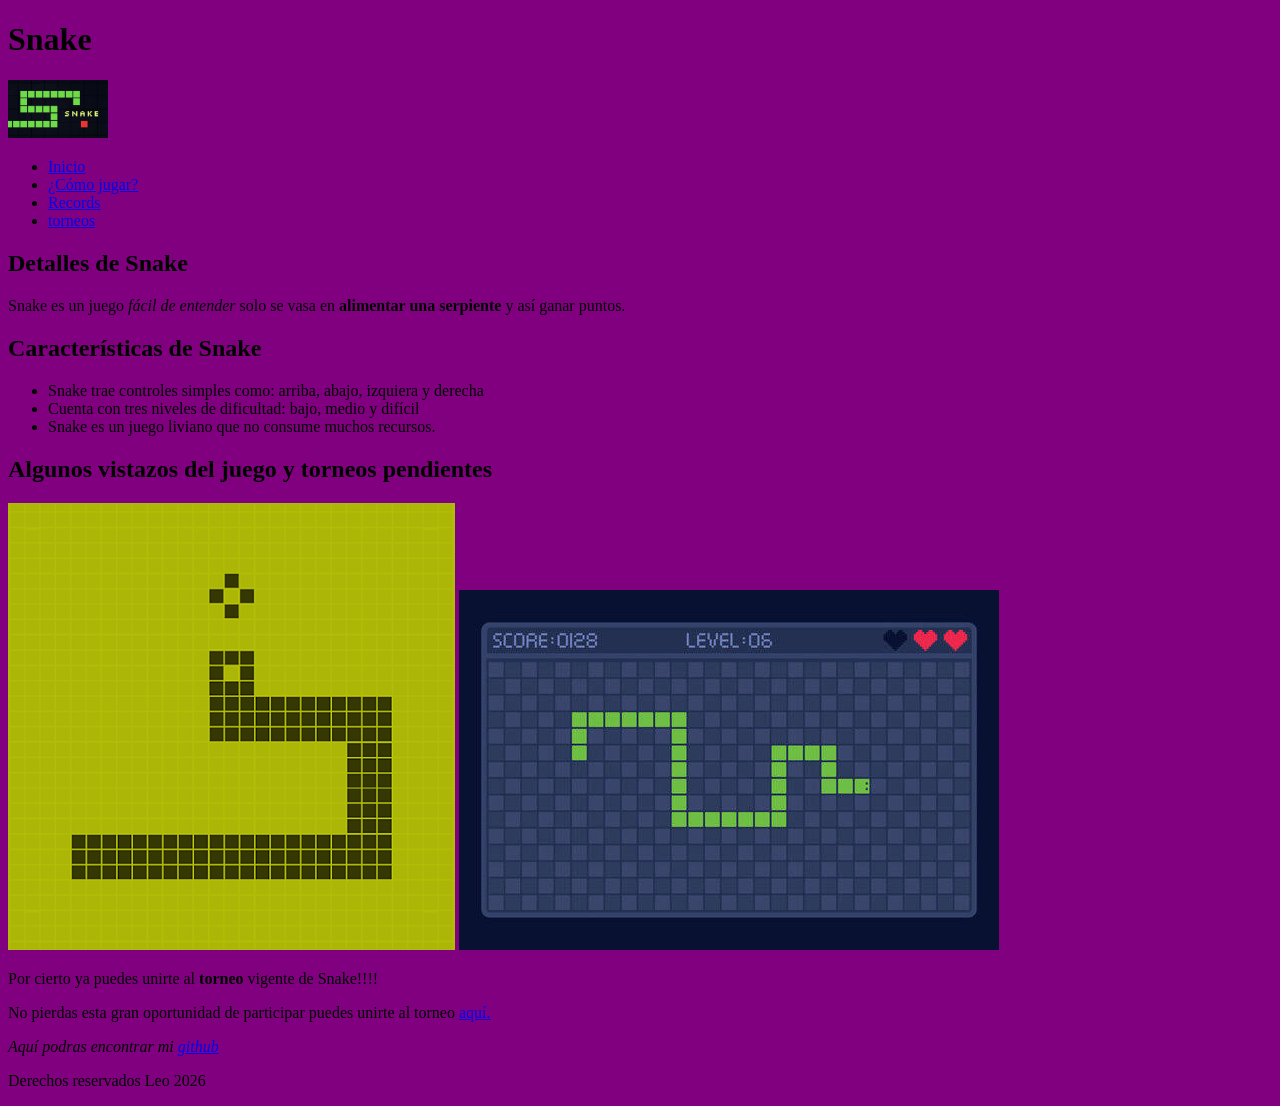
==== index.html @ 1b9b4c47 "Primera página Snake con html y css version inicial" ====
<!DOCTYPE html>
<html lang="es">

<head>
    <meta charset="UTF-8">
    <meta name="viewport" content="width=device-width, initial-scale=1.0">
    <title>Portada</title>
    <link rel="stylesheet" href="css/estilos.css">
</head>


<body>
    <header>
        <h1>Snake</h1>
        <a href="index.html"> <img src="imagenes/images.jpg" alt="serpiente pixeleada" style="width: 100px;"></a>
        <nav>
            <ul>
                <li>
                    <a href="index.html">Inicio</a>
                </li>
                <li>
                    <a href="como-jugar.html">¿Cómo jugar?</a>
                </li>
                <li>
                    <a href="records.html">Records</a>
                </li>
                <li>
                    <a href="torneo.html">torneos</a>
                </li>
            </ul>
        </nav>
    </header>
    <main>
        <section>
            <h2>Detalles de Snake</h2>
            <p>Snake es un juego <em>fácil de entender</em> solo se vasa en <strong>alimentar una serpiente </strong> y
                así ganar puntos.</p>

        </section>

        <section>
            <h2>Características de Snake</h2>

            <ul>
                <li>
                    Snake trae controles simples como: arriba, abajo, izquiera y derecha
                </li>
                <li>
                    Cuenta con tres niveles de dificultad: bajo, medio y difícil
                </li>
                <li>
                    Snake es un juego liviano que no consume muchos recursos.
                </li>

            </ul>

        </section>
        <section>
            <h2>Algunos vistazos del juego y torneos pendientes</h2>
            <img src="imagenes/images.png" alt="Serpiente pixeleada a punto de comer una manzana">
            <img src="imagenes/images(2).jpg" alt="Serpiente de color verde a punto de comer una manzana">

            <p>Por cierto ya puedes unirte al <strong>torneo</strong> vigente de Snake!!!!
            </p>
            <p>No pierdas esta gran oportunidad de participar puedes unirte al torneo <a href="torneo.html">aquí.</a>
            </p>

        </section>


    </main>

    <footer>
        <address>
            Aquí podras encontrar mi <a href="https://github.com/cloexx?tab=repositories">github</a>
        </address>
        <p>Derechos reservados Leo 2026</p>
    </footer>

</body>

</html>
---- css/estilos.css ----
body {
    background-color: purple;
}
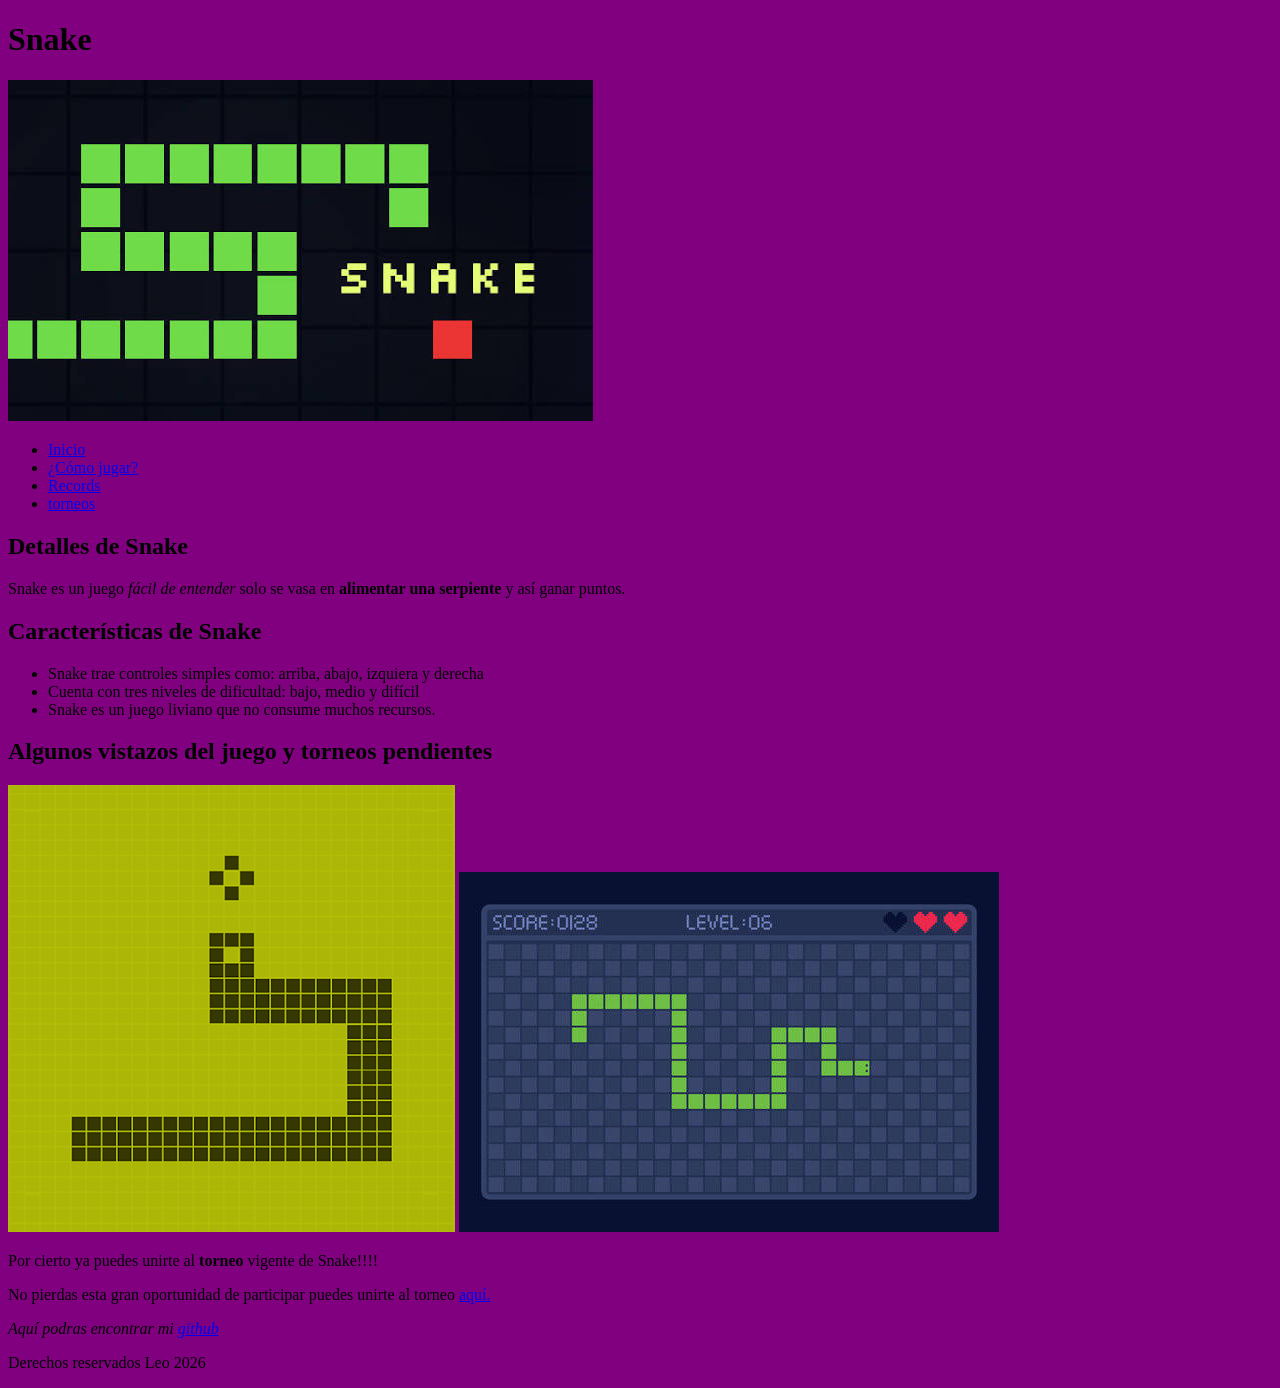
==== commit 041187e7: "Cambio del estilo de widht en etiqueta html a CSS" ====
--- a/index.html
+++ b/index.html
@@ -12,7 +12,7 @@
 <body>
     <header>
         <h1>Snake</h1>
-        <a href="index.html"> <img src="imagenes/images.jpg" alt="serpiente pixeleada" style="width: 100px;"></a>
+        <a href="index.html"> <img src="imagenes/images.jpg" alt="serpiente pixeleada"></a>
         <nav>
             <ul>
                 <li>
--- a/css/estilos.css
+++ b/css/estilos.css
@@ -1,3 +1,8 @@
 body {
     background-color: purple;
+}
+
+#logo {
+
+    width: 200px;
 }
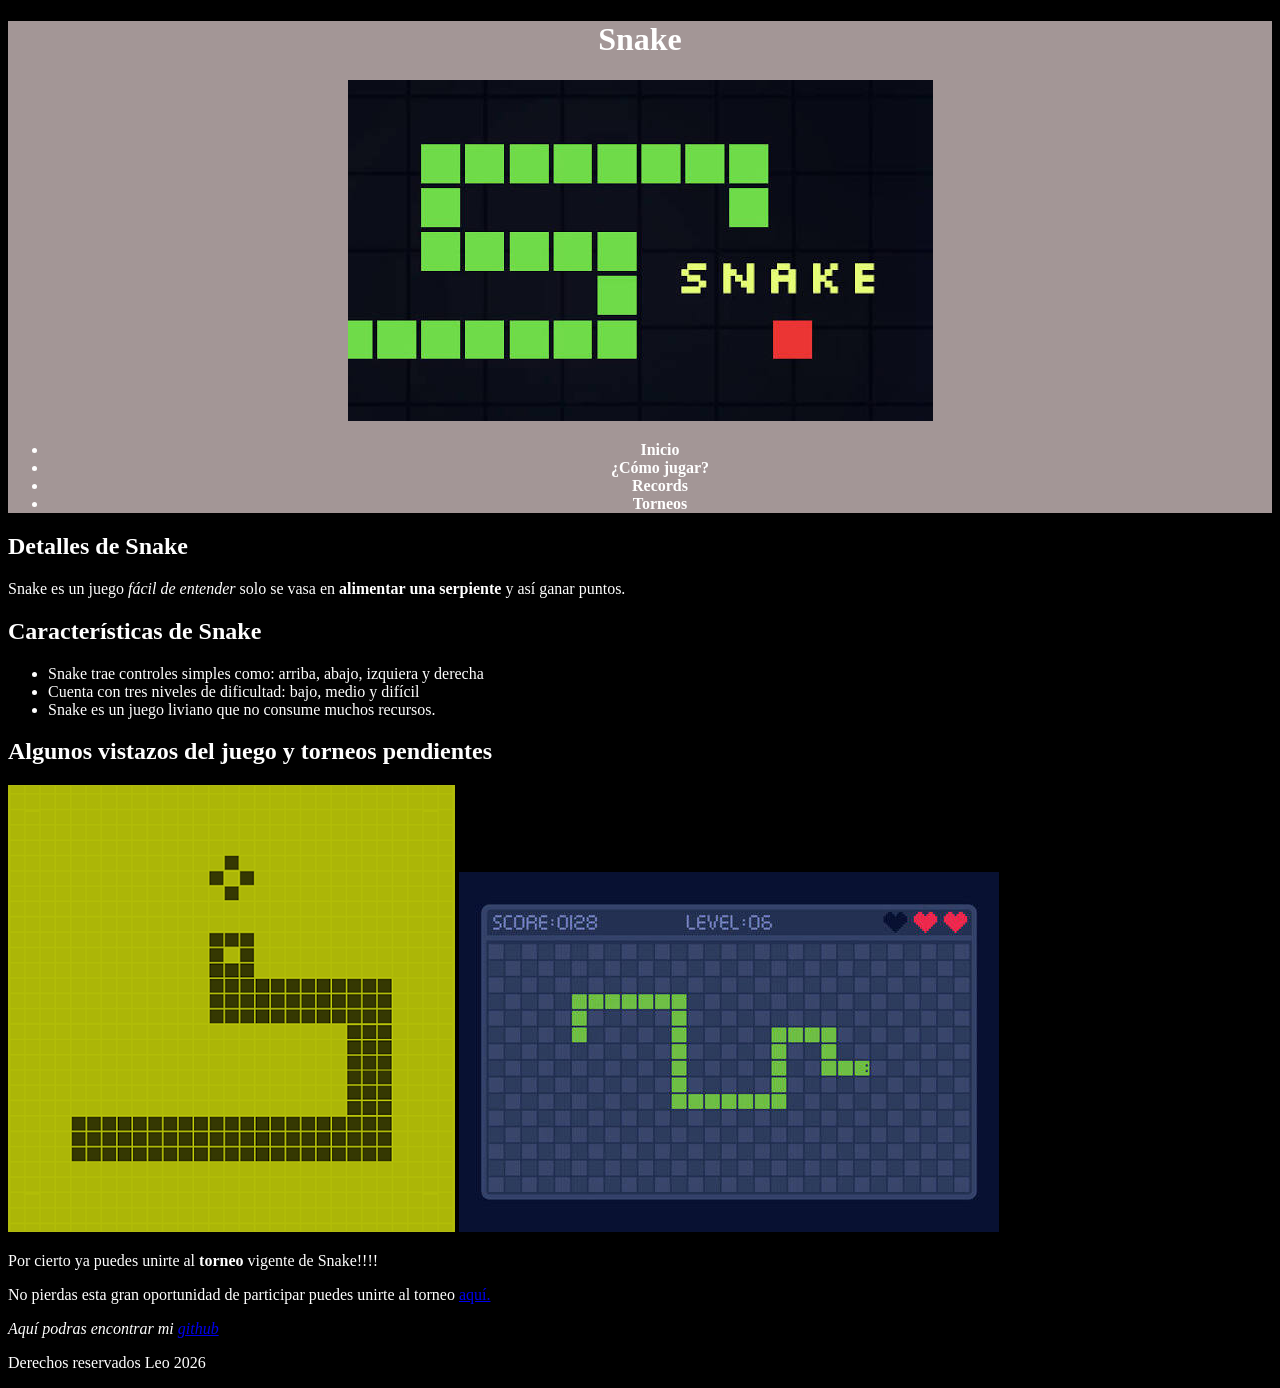
==== commit be9fb6d5: "Correccion en el nombre del link de Torneos, añadido en el fondo del header y texto centrado, agrega" ====
--- a/index.html
+++ b/index.html
@@ -25,7 +25,7 @@
                     <a href="records.html">Records</a>
                 </li>
                 <li>
-                    <a href="torneo.html">torneos</a>
+                    <a href="torneo.html">Torneos</a>
                 </li>
             </ul>
         </nav>
--- a/css/estilos.css
+++ b/css/estilos.css
@@ -1,8 +1,19 @@
 body {
-    background-color: purple;
+    background-color: #000000;
+    color: white;
 }
 
 #logo {
 
     width: 200px;
+}
+
+header {
+background-color: #a39696;
+text-align: center;
+}
+nav a {
+    text-decoration: none;
+    color:white;
+    font-weight: bold;
 }
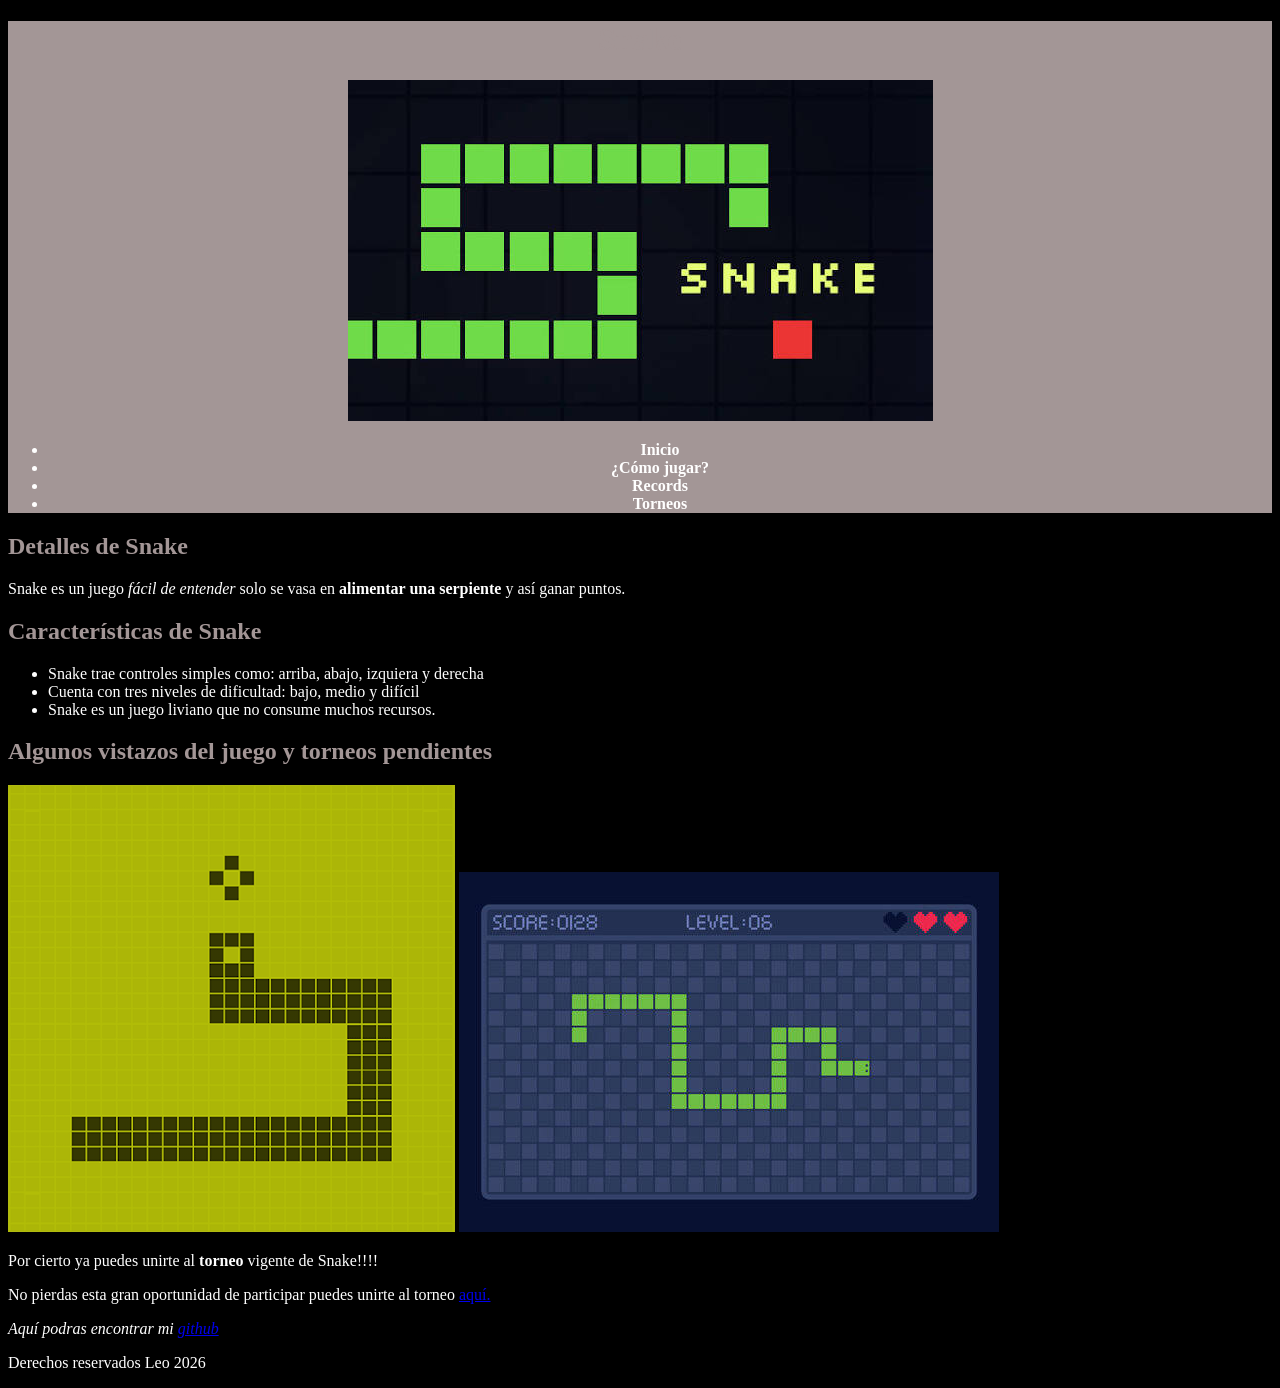
==== commit 9e055f17: "Agregamos una clase destacado en varias etiquetas de las páginas con un alineacion de texto y color " ====
--- a/index.html
+++ b/index.html
@@ -38,7 +38,7 @@
 
         </section>
 
-        <section>
+        <section class="destacados">
             <h2>Características de Snake</h2>
 
             <ul>
--- a/css/estilos.css
+++ b/css/estilos.css
@@ -16,4 +16,15 @@
     text-decoration: none;
     color:white;
     font-weight: bold;
+}
+h1,h2 {
+
+    color: #a39696;
+    
+    
+}
+
+.destacado {
+   text-align: center;
+   color: aqua;
 }
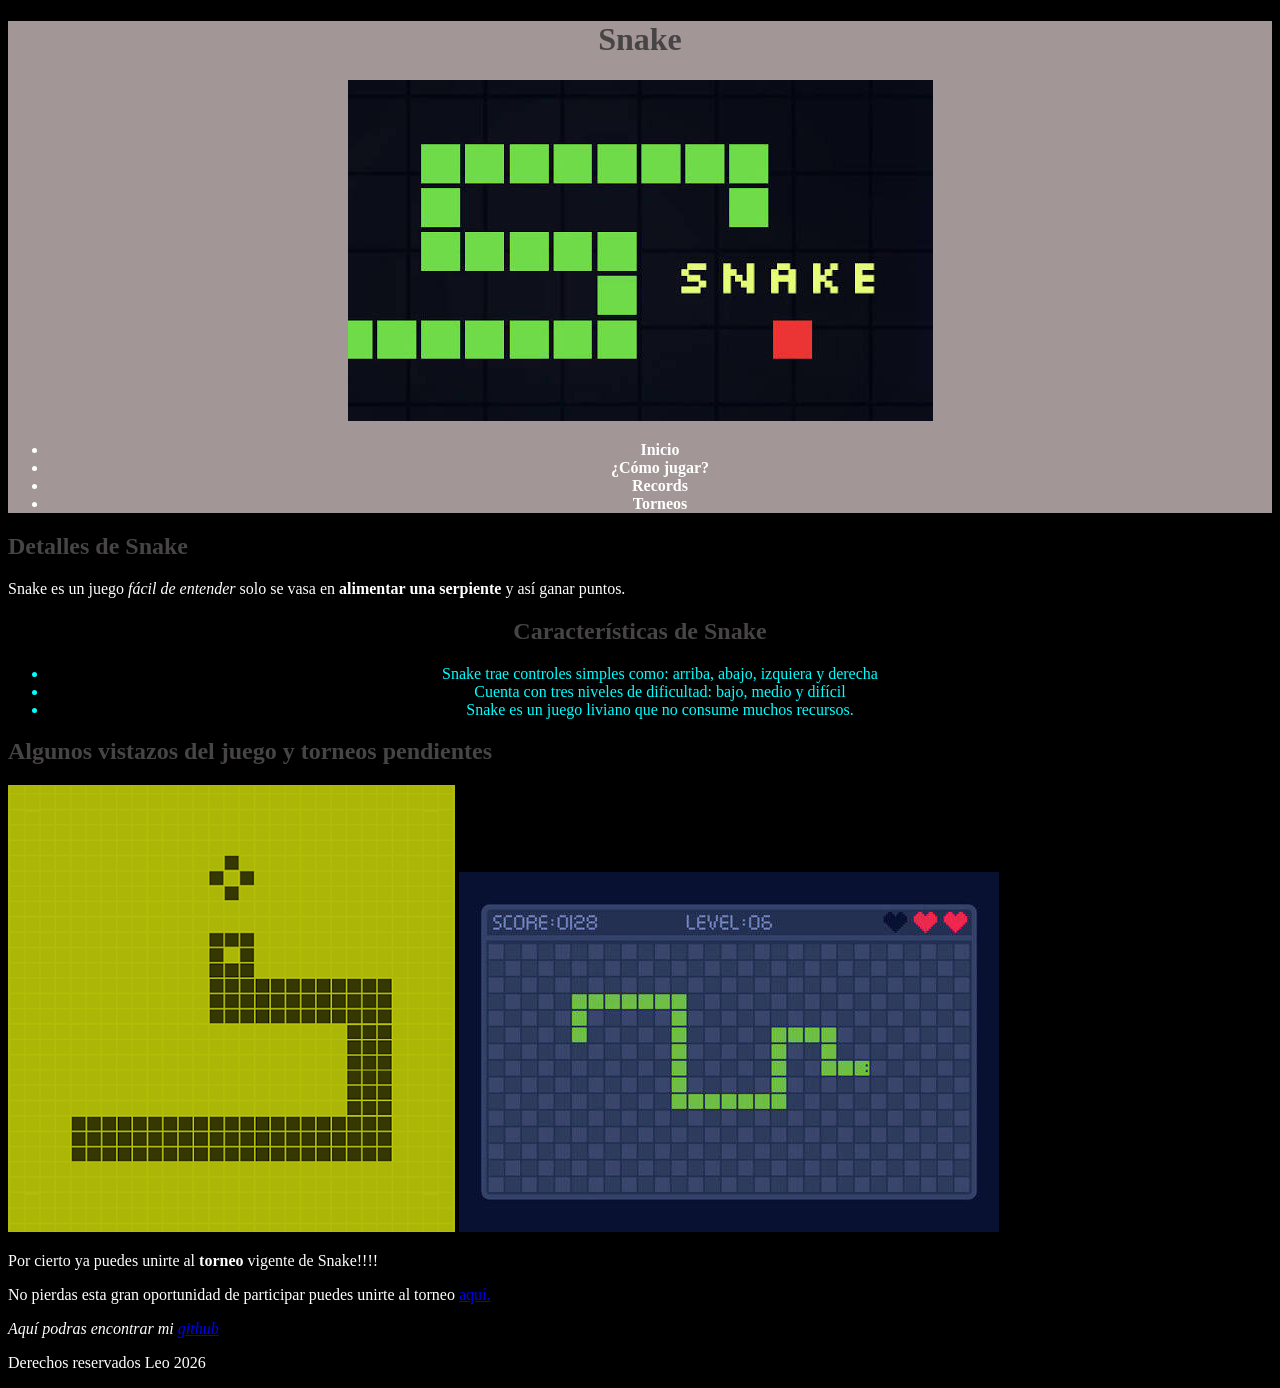
==== commit 5f3cd0c2: "Corrección destacados en index.html a destacado." ====
--- a/index.html
+++ b/index.html
@@ -38,7 +38,7 @@
 
         </section>
 
-        <section class="destacados">
+        <section class="destacado">
             <h2>Características de Snake</h2>
 
             <ul>
--- a/css/estilos.css
+++ b/css/estilos.css
@@ -1,29 +1,36 @@
+/*
+color del fondo del body negro y del texto blanco.
+*/
 body {
     background-color: #000000;
     color: white;
 }
 
+/*Imagen con 200 pixeles */
 #logo {
 
     width: 200px;
+
 }
-
+/*header con color de fondo plomo y texto centrado*/
 header {
 background-color: #a39696;
 text-align: center;
 }
+/*Links sin subrrayado, color blanco y en negrita*/
 nav a {
     text-decoration: none;
     color:white;
     font-weight: bold;
 }
+/*h1 y h2 en color plomo*/
 h1,h2 {
 
-    color: #a39696;
+    color: #464444;
     
     
 }
-
+/*Clase destacado con texto centrado y de color aqua*/
 .destacado {
    text-align: center;
    color: aqua;
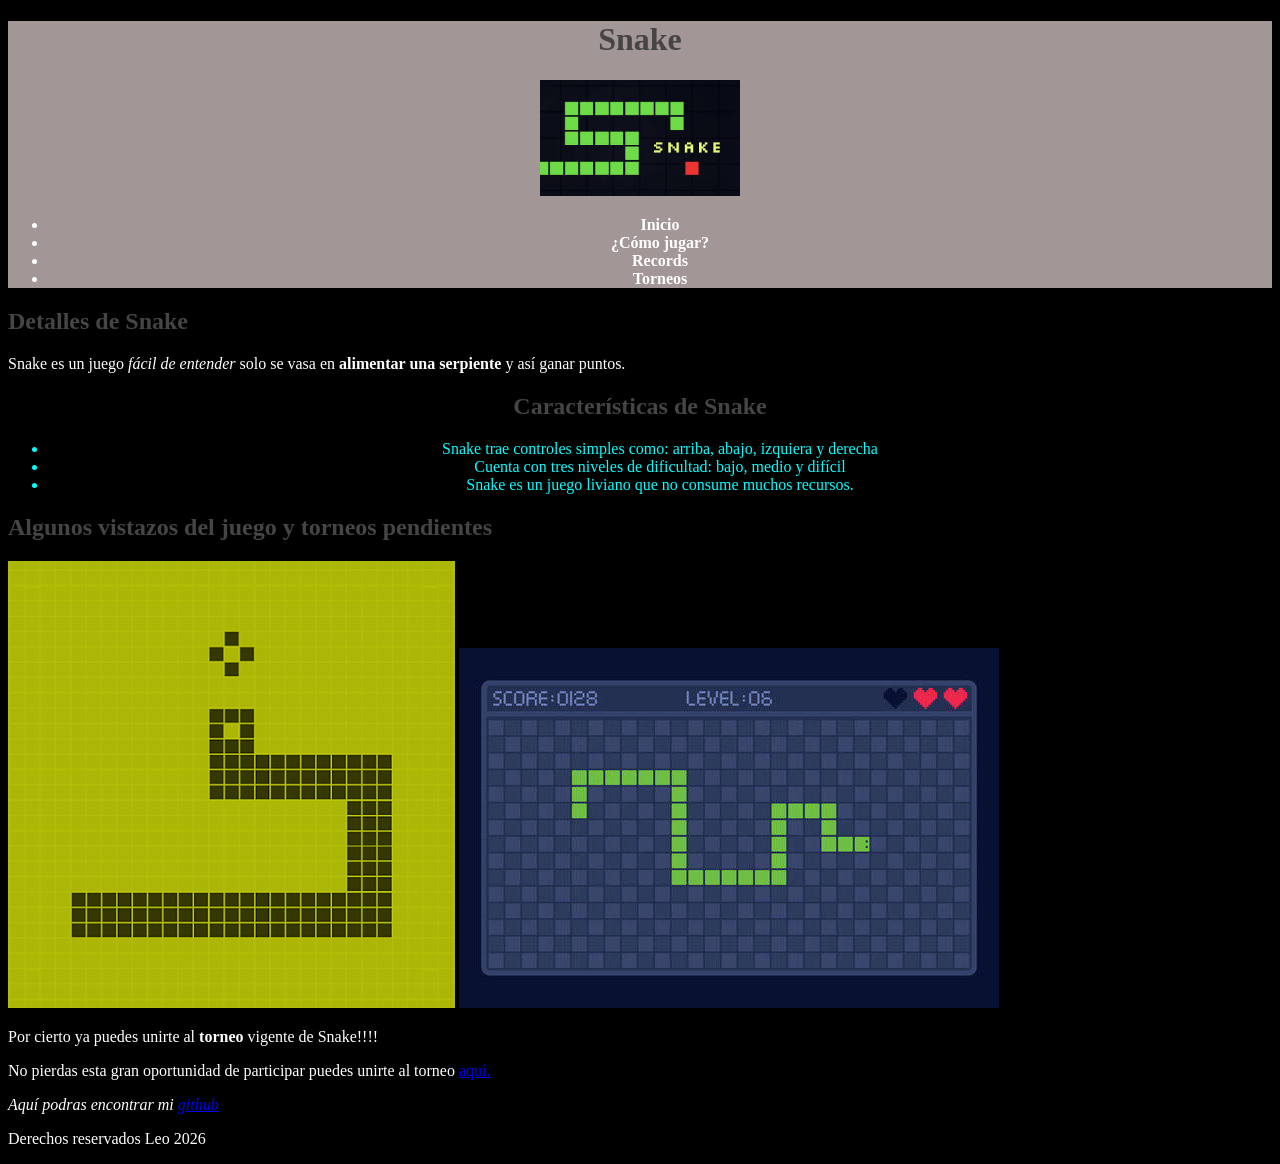
==== commit f1540edd: "Completado los id de logo en las páginas que no lo tenian ahora el logo se ve igual en todas las pág" ====
--- a/index.html
+++ b/index.html
@@ -12,7 +12,7 @@
 <body>
     <header>
         <h1>Snake</h1>
-        <a href="index.html"> <img src="imagenes/images.jpg" alt="serpiente pixeleada"></a>
+        <a href="index.html"> <img src="imagenes/images.jpg" alt="serpiente pixeleada" id="logo"></a>
         <nav>
             <ul>
                 <li>
